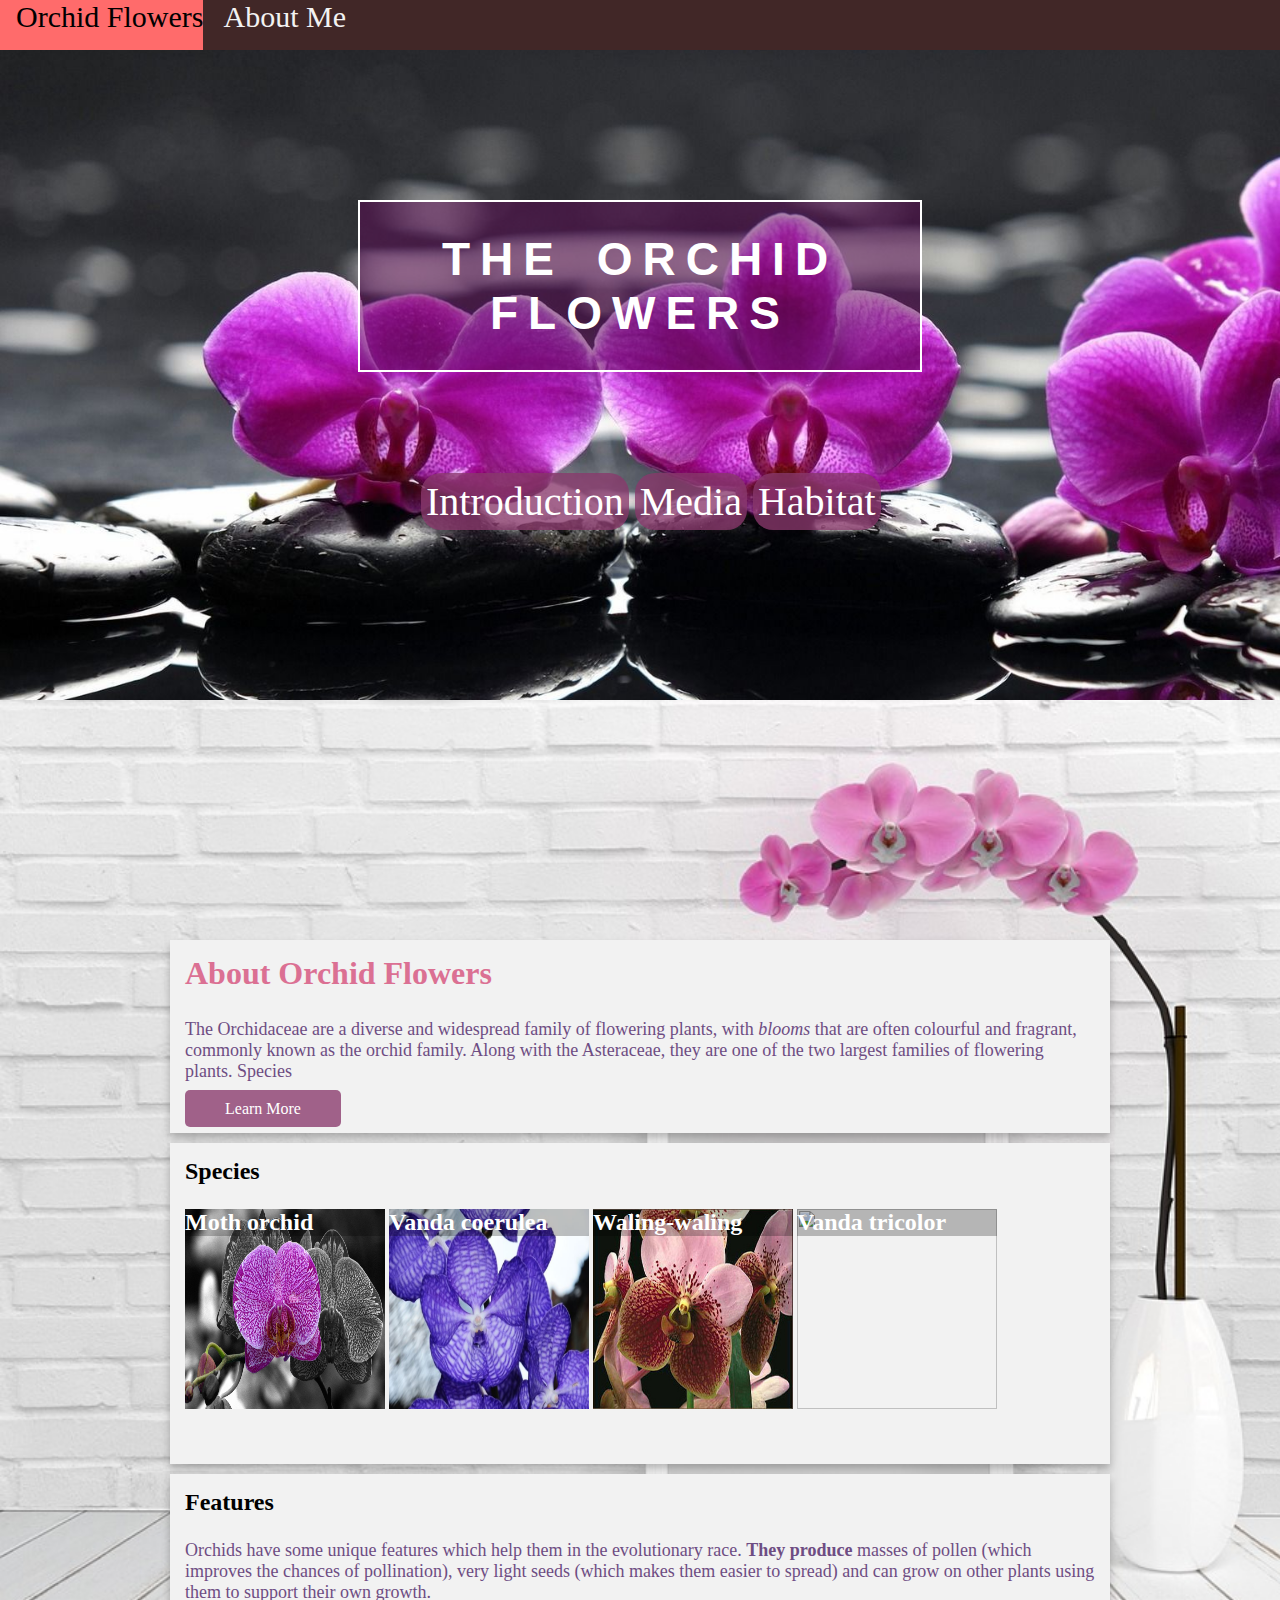
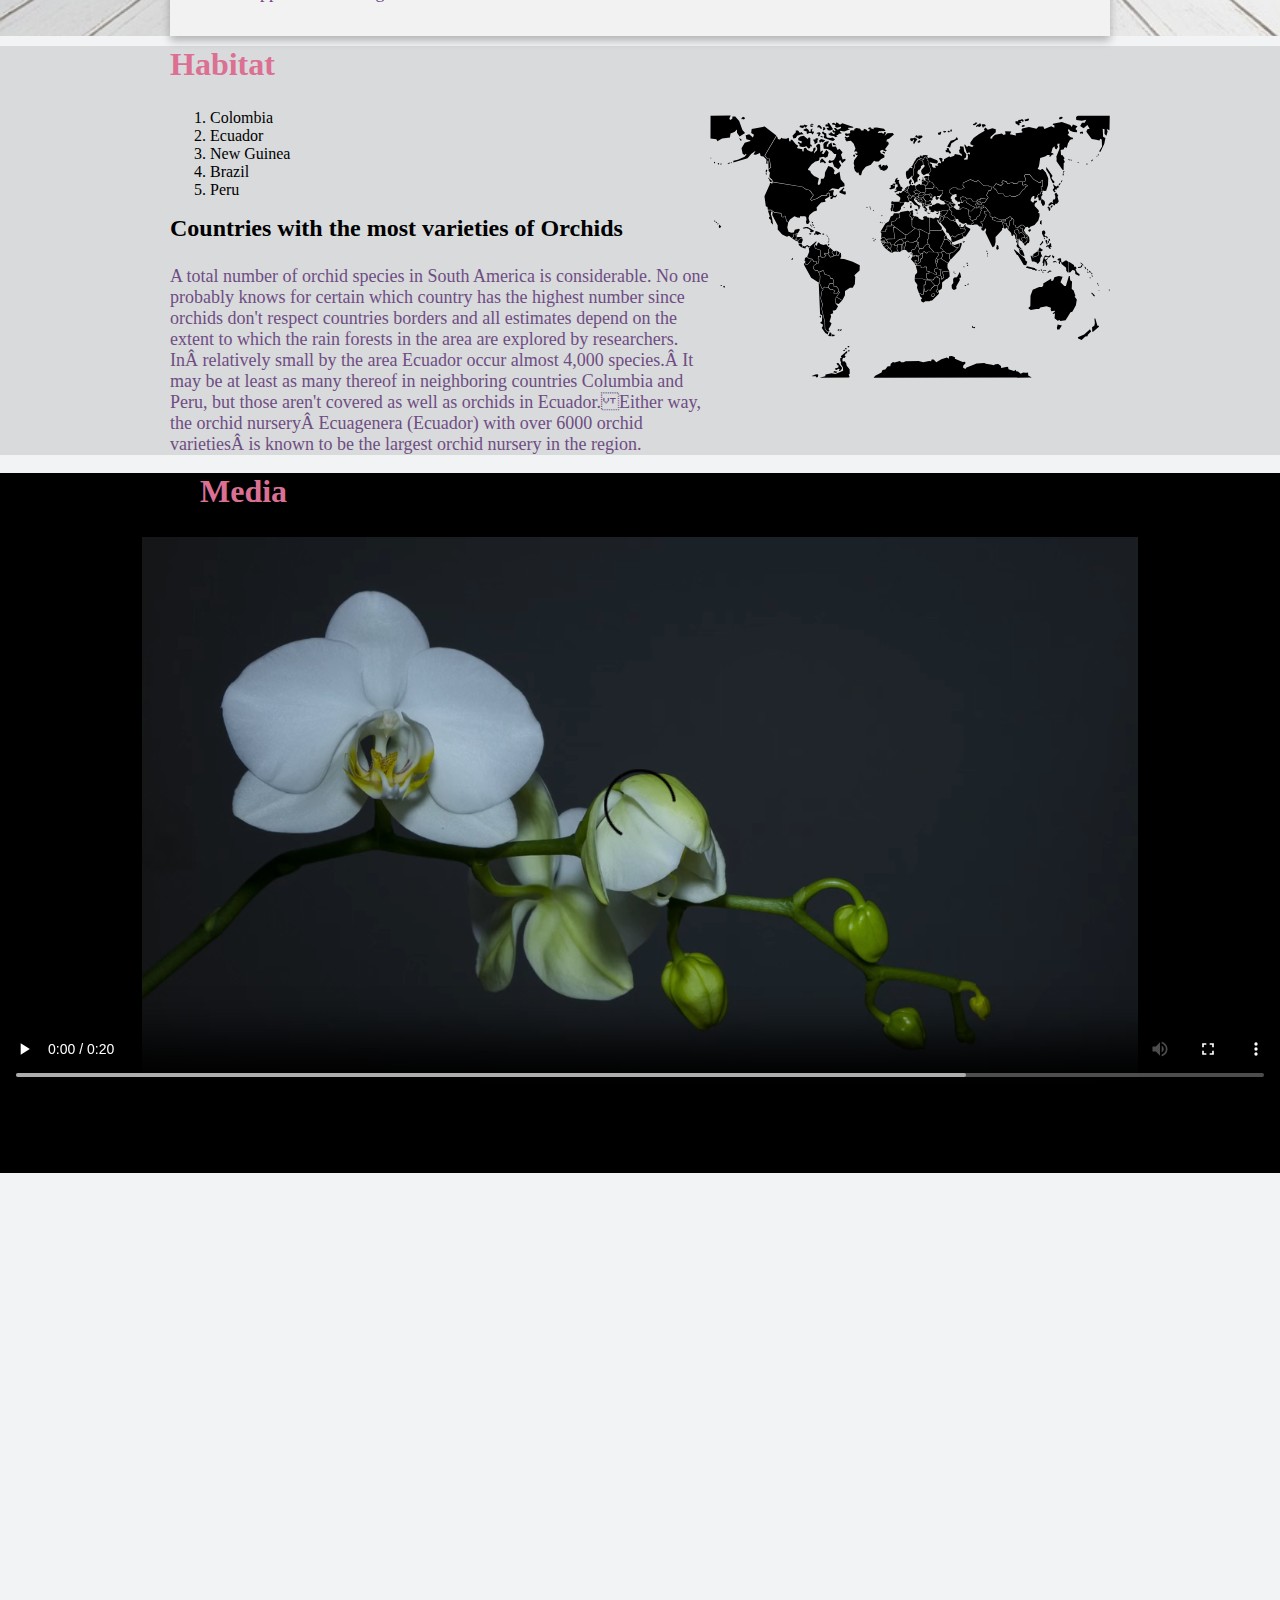
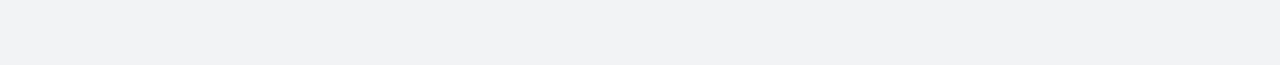
==== index.html @ 217425d8 "Orchid Flower project" ====
<!DOCTYPE html>
<html lang="en">
    <head>
        <meta charset="UTF-8">
        <meta http-equiv="X-UA-Compatible" content="IE=edge">
        <meta name="viewport" content="width=device-width, initial-scale=1.0">
        <link rel="stylesheet" href="./style.css">
        <title>Orchid Flowers</title>
    </head>
    <body>
        <div id="navbar">
            <a href="./index.html">Orchid Flowers</a>
            <a href="./about.html">About Me</a>
        </div>
        <div class="main">
            <h1 id="article-title" class="cursive">The Orchid Flowers</h1>
            <ul>
                <li><a href="#introduction">Introduction</a></li>
                <li><a href="#media">Media</a></li>
                <li><a href="#habitat">Habitat</a>
            </ul>
        </div>
        <div id="introduction">
            <div class="container">
                <div class="card">
                    <h2 class="cursive palevioletred">About Orchid Flowers</h2>
                    <p class="cursive">The Orchidaceae are a diverse and widespread family of flowering plants, with <em>blooms</em> that are often colourful and fragrant, commonly known as the orchid family.
            Along with the Asteraceae, they are one of the two largest families of flowering plants. Species
                    </p>
                    <a href="https://en.wikipedia.org//wiki/Orchidaceae" target="_blank" class="btn">Learn More</a>
                </div>
                <div class="card">
                    <h3>Species</h3>
                    <ul id="species">
                        <li>
                            <h3>Moth orchid</h3>
                            <img src="./images/Moth-Orchid.jpg" width="200px" height="200px" alt="">
                        </li>
                        <li>
                            <h3>Vanda coerulea</h3>
                            <img src="./images/Vanda Coerulea.jpeg" width="200px" height="200px" alt="">
                        </li>
                        <li>
                            <h3>Waling-waling</h3>
                            <img src="./images/Waling-Waling.jpg" width="200px" height="200px" alt="">
                        </li>
                        <li>
                            <h3>Vanda tricolor</h3>
                            <img src="./images/Vanda tricolor.jpg" width="200px" height="200px" alt="">
                        </li>
                    </ul>
                </div>
                <div class="card">
                    <h3>Features</h3>
                    <p class="cursive">Orchids have some unique features which help them in the evolutionary race. <strong>They produce</strong> masses of pollen (which improves the chances of pollination), very light seeds (which makes them easier to spread) and can grow on other plants using them to support their own growth.</p>
                </div>
            </div>
        </div>
        <div id="habitat">
            <div class="container">
                <img src="./images/World_Map_Black.svg" width="400" height="400" alt="">
                <h2 class="cursive palevioletred">Habitat</h2>
                <ol>
                    <li>Colombia</li>
                    <li>Ecuador</li>
                    <li>New Guinea</li>
                    <li>Brazil</li>
                    <li>Peru</li>
                </ol>
                <h3>Countries with the most varieties of Orchids</h3>
                <p class="cursive">A total number of orchid species in South America is considerable. No one probably knows for certain which country has the highest number since orchids don't respect countries borders and all estimates depend on the extent to which the rain forests in the area are explored by researchers. InÂ  relatively small by the area Ecuador occur almost 4,000 species.Â  It may be at least as many thereof in neighboring countries Columbia and Peru, but those aren't covered as well as orchids in Ecuador.Either way, the orchid nurseryÂ Ecuagenera (Ecuador) with over 6000 orchid varietiesÂ is known to be the largest orchid nursery in the region.</p>
            </div>
        </div>
        <div id="media">
            <h2 class="cursive palevioletred">Media</h2>            
            <a href="">
                <video src="videos/Orchid.mp4" height="400px" width="400px" controls></video>
            </a>
            <iframe width="400px" height="400px" src="https://www.youtube.com/emb/CM_NCq1r2zg" frameborder="0" allow="accelerometer; autoplay; encrypted-media; gyroscope; picture-in-picture" allowfullscreen></iframe>
        </div>
    </body>
</html>
---- style.css ----
body{
    margin: 0;
    background-color:#F2F3F5;
}
h2{
    font-size: 2rem;
}
h1{
    font-size: 46px;
    text-align: center;
}
p{
    font-size: 18px;
    color: rgb(110, 77, 131);
}
h3{
    font-size:1.5rem;
}
.cursive{
    font-family: cursive;
}
.palevioletred{
    color: palevioletred
}
#article-title{
    margin: 0 auto;
    padding: 30px;
    color:rgb(255, 255, 255);
    text-align: center;
    text-transform: uppercase;
    font-family: sans-serif, serif;
    letter-spacing: 10px;
    word-spacing: 10px;
    border: 2px solid white;
    position: relative;
    top: 200px;
    background-color: rgba(92,9,85,0.5);
}
.main ul{
    width: 50%;
    margin: 0 auto;
    position: relative;
    top: 300px;
    padding-left: 200px;
}
.main{
    height: 700px;
    background-image: url(images/orchids.jpg);
    background-size: cover;
    background-attachment: fixed;
}
h1,h2,h3{
    min-width: 200px;
    max-width: 500px;
    font-family:cursive;
    margin-top: 0;
}
a{
    text-decoration: none;
}
.main a{
    display: block;
    color: white;
    font-size: 40px;
    width:100%;
    height:100%;
    
}
.main li{
    border-radius: 20px;
    display: inline-block;
    list-style: none;
    max-width: 350px;
    background-color:rgba(137, 56, 108, 0.78);
    text-align: center;
    margin: 1px;
    padding: 5px;
}
#navbar{
    min-height: 50px;
    background-color: rgb(65,39,39);
    position: fixed;
    width:100%;
    z-index: 10;
}
#navbar a{
    display:inline-block;
    height: 50px;
    font-size: 30px;
    text-decoration: none;
    color: #f2f2f2;
    padding-left: 16px;
}
#navbar a:hover{
    background-color: rgb(255,107,107);
    color:black;
}
.main li:hover{
    background-color: rgba(168,36,36,0.9);
}
#introduction{
    height: 100%;
    padding-top:240px;
    background-image: url(./images/bg_orchid.jpg);
    background-size: cover;
}
.container{
    margin: 0 auto;
    max-width: 940px;
    background-color: rgba(0,0,0,0);
    padding: 0 10px;
}
.card{
    margin-bottom: 10px;
    padding: 15px;
    background-color:#f2f2f2;
    box-shadow: 0 5px 8px 0 rgba(0,0,0,0.25);
}
#species{
    list-style-type: none;
    margin: 0;
    padding: 0;
}
#species li{
    display: inline-block;
    width: 200px;
    height: 240px;
}
#species h3{
    position: absolute;
    color:white;
    background-color: rgba(0,0,0,0.25);
    width: 200px;
}
.btn{
    color:#fff;
    background-color: rgba(137, 56, 108, 0.78);
    padding: 10px 40px;
    text-decoration: none;
    border-radius: 5px;
}
.btn:hover{
    background-color: rgba(168,36,36,0.9)
}
#habitat img{
    float: right;
}
#habitat{
    background-color: rgba(0,0,0,.10);
    height: 100%;
}
#media{
    background-color:black;
    height: 700px;
}
#media h2{
    position: relative;
    left: 200px;
}
video , iframe{
    height:80%;
    width:100%;
}
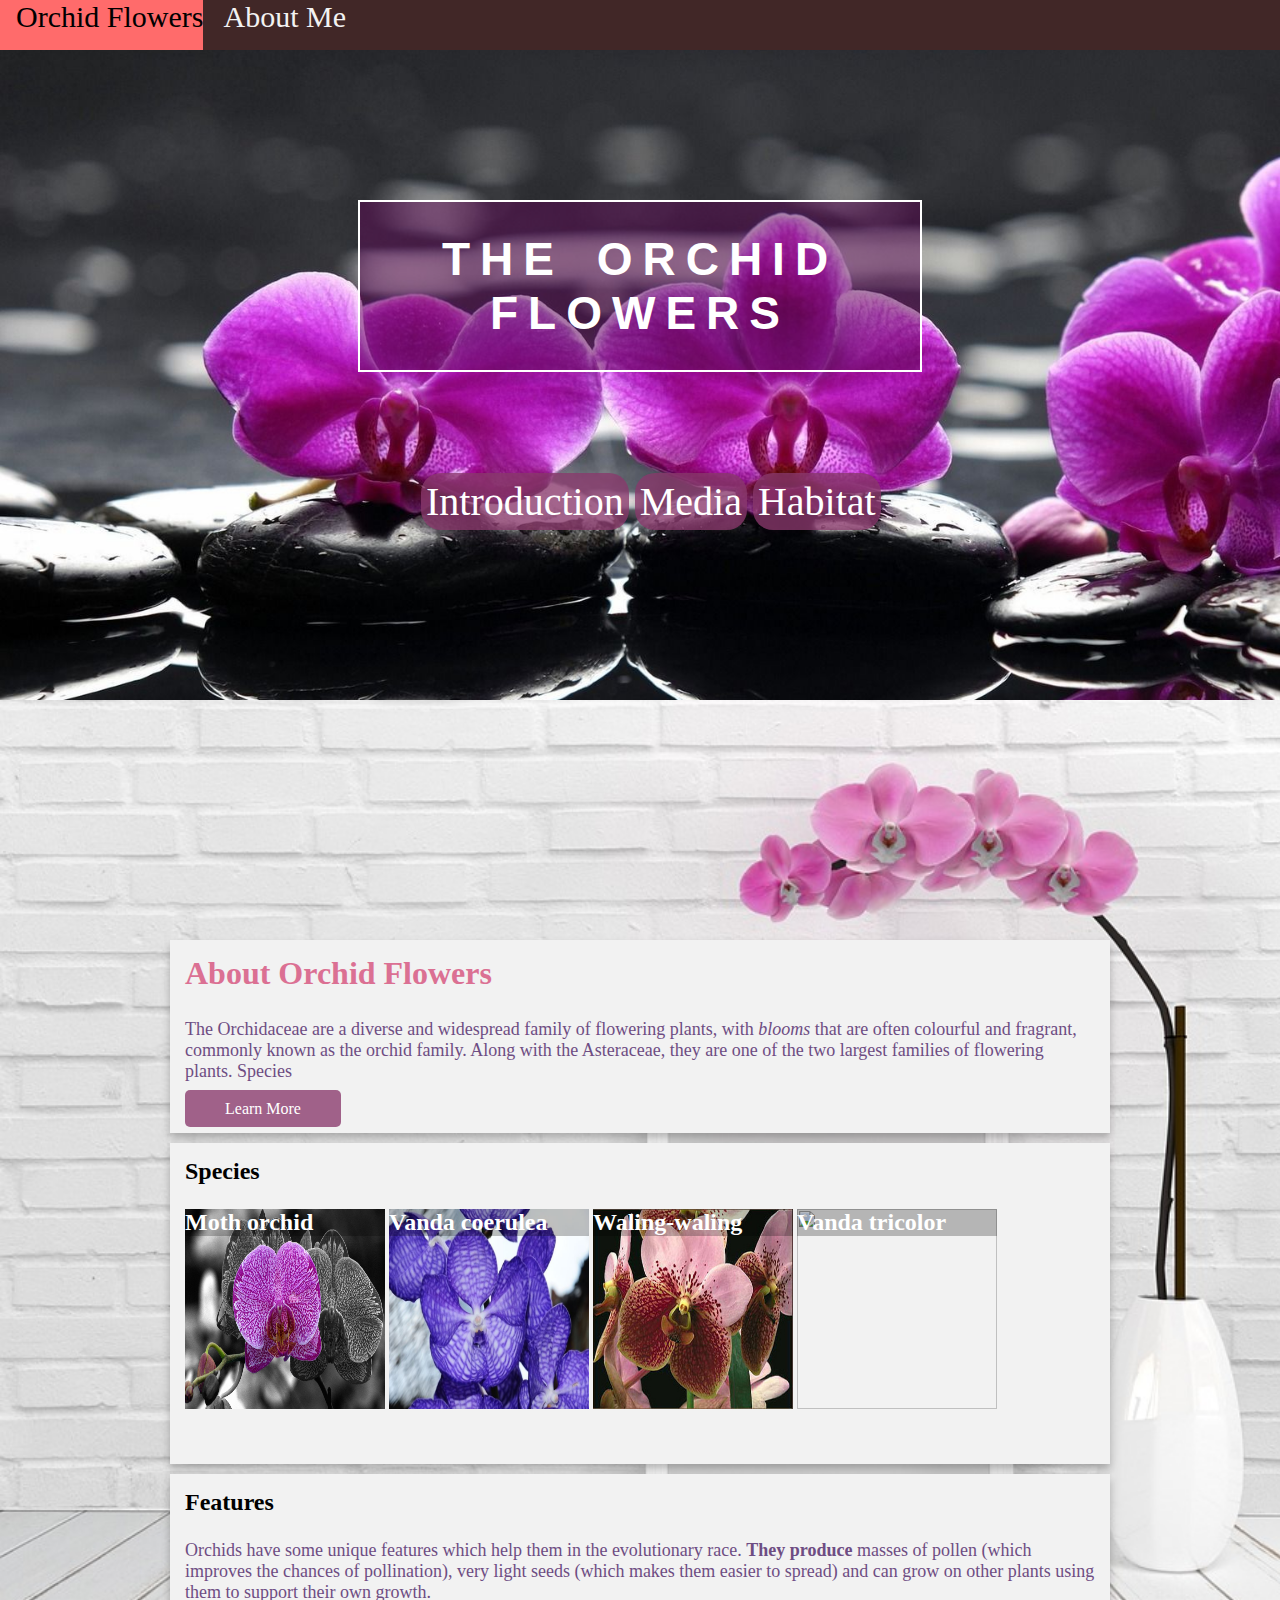
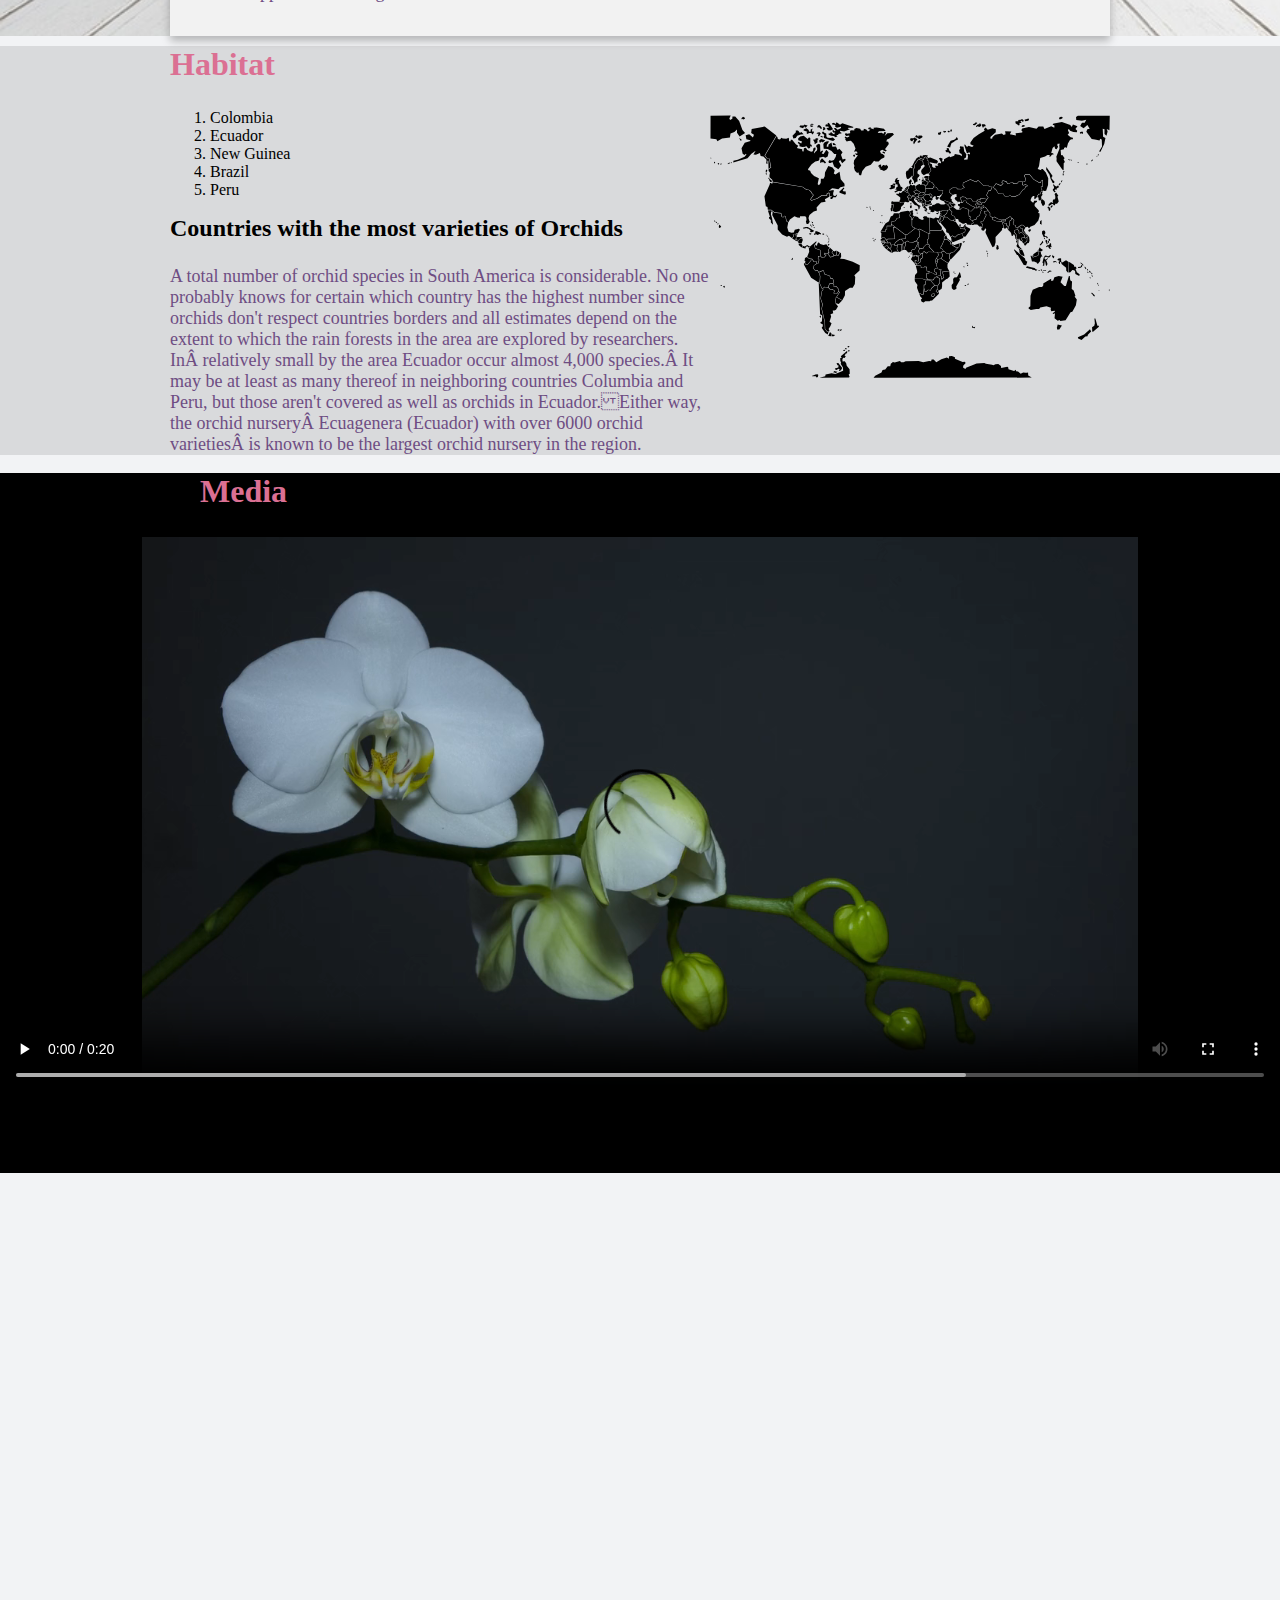
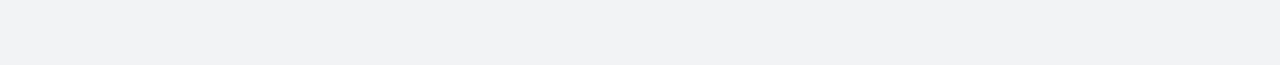
==== commit 19f9ae33: "Update index.html" ====
--- a/index.html
+++ b/index.html
@@ -77,7 +77,7 @@
             <a href="">
                 <video src="videos/Orchid.mp4" height="400px" width="400px" controls></video>
             </a>
-            <iframe width="400px" height="400px" src="https://www.youtube.com/emb/CM_NCq1r2zg" frameborder="0" allow="accelerometer; autoplay; encrypted-media; gyroscope; picture-in-picture" allowfullscreen></iframe>
+            <iframe width="400px" height="400px" src="https://www.youtube.com/watch?v=mHDoyH0tRYc" frameborder="0" allow="accelerometer; autoplay; encrypted-media; gyroscope; picture-in-picture" allowfullscreen alt="about Orchid Flower"></iframe>
         </div>
     </body>
-</html>+</html>
